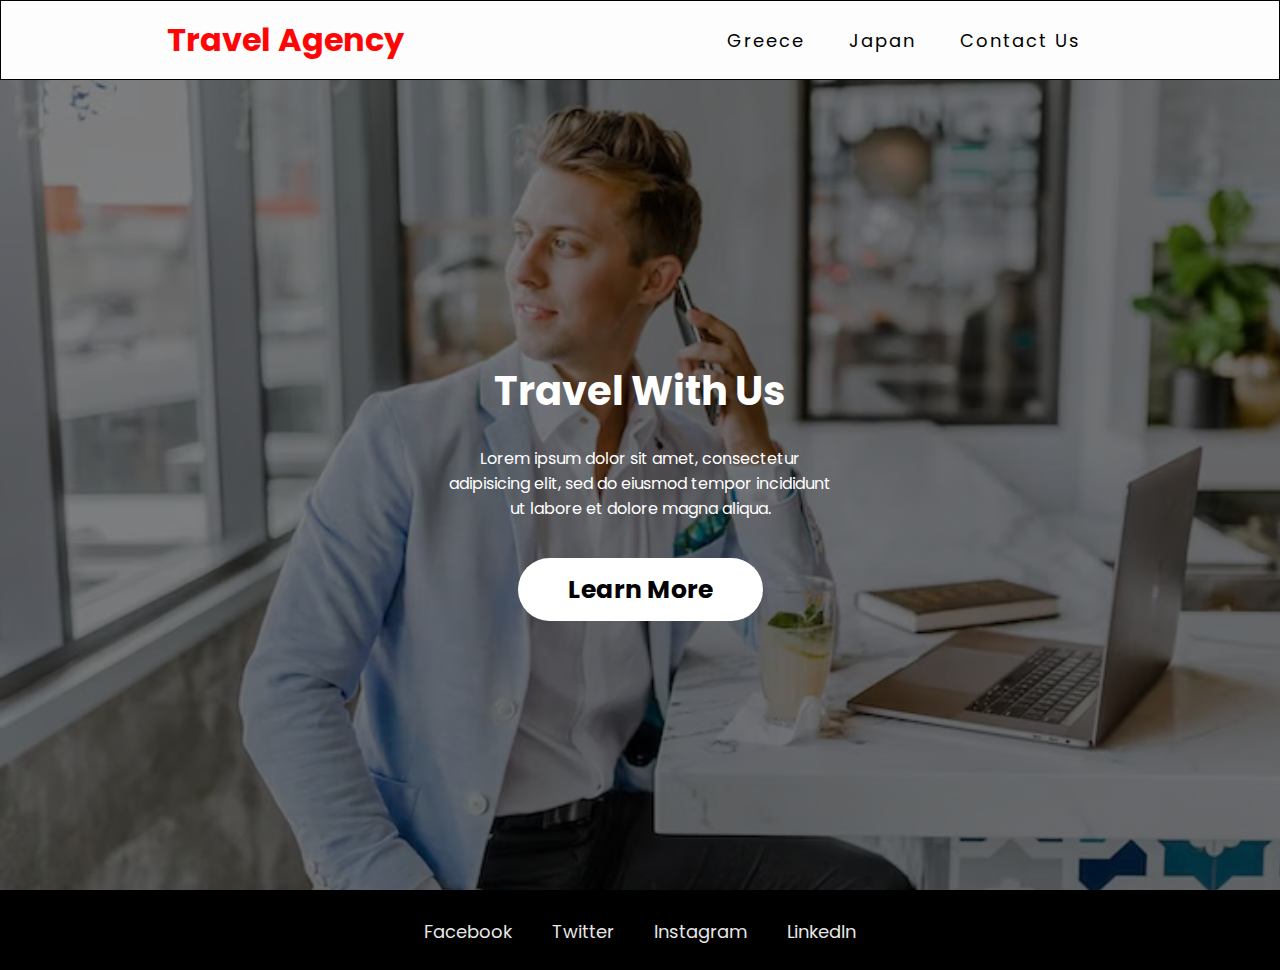
==== index.html @ ba6f4467 "all files" ====
<!DOCTYPE html>
<html>
<head>
	<meta name="viewport" content="width=device-width, initial-scale=1">
	<title>Travel Website</title>
	<link rel="preconnect" href="https://fonts.gstatic.com">
	<link href="https://fonts.googleapis.com/css2?family=Poppins:Raleway:wght@400;700&display=swap" rel="stylesheet">
	<link rel="stylesheet" type="text/css" href="style.css">
	<style>
		body {
			background-image: url('background.jpg'); /* Replace 'background.jpg' with your image file's path */
			background-size: cover; /* This makes the background image cover the entire viewport */
			background-repeat: no-repeat; /* Prevent background image from repeating */
		}
	</style>
</head>
<body>
	<div class="navbar">
		<div class="logo">
			<h1><a href="index.html">Travel Agency</a></h1>
		</div>
		<div class="menu">
			<ul>
				<li><a href="/greece.html">Greece</a></li>
				<li><a href="/japan.html">Japan</a></li>
				<li><a href="/contactus.html">Contact Us</a></li>
				
			</ul>
		</div>
	</div>
	<div class="body">
		<div class="heading">
			<h1>Travel With Us</h1>
			<br>
			<p>Lorem ipsum dolor sit amet, consectetur adipisicing elit, sed do eiusmod
			tempor incididunt ut labore et dolore magna aliqua. </p>
			<br>
			<br>
			<a href="#">Learn More</a>
		</div>
	</div>
	<div class="footer">
		<a href="https://www.facebook.com">Facebook</a>
		<a href="https://www.twitter.com">Twitter</a>
		<a href="https://www.instagram.com">Instagram</a>
		<a href="https://www.linkedin.com">LinkedIn</a>
	</div>
</body>
</html>
---- style.css ----
*{
	padding: 0px;
	margin: 0px;
	box-sizing: border-box;
	list-style: none;
	font-family: 'Poppins', sans-serif;

}
.navbar{
	width: 100%;
	height: 80px;
	background-color: rgb(253, 253, 253);
	display: flex;
	justify-content: space-around;
	align-items: center;
	color: #000;
}


/* Apply a border to the .navbar */
.navbar {
    border: 1px solid #000; /* 1px solid black border */
    padding: 10px; /* Add some padding to give space around the content */
}

/* Style the list items (optional) */
.navbar ul {
    list-style: none; /* Remove the default list bullets */
    padding: 0;
}

/* Style the navigation links (optional) */
.navbar li {
    display: inline;
    margin-right: 20px; /* Add some spacing between links */
}

.navbar a {
    text-decoration: none;
    color: #ff0505; /* Link color */
}
/* to here */
.menu ul{
	display: flex;
	align-items: center;
}
.menu ul li a{
	text-decoration: none;
	color: #000;
	padding: 5px 12px;
	letter-spacing: 2px;
	font-size: 18px;
}
.menu ul li a:hover{
	border-bottom: 4px solid #000;
	transition: 0.4s;
} 
.signup a{
	text-decoration: none;
	color: #000;
	font-size: 18px;
	font-weight: bold;
	border-radius: 12px;
	padding: 12px 30px;
	border: 2px solid #ff0000;
}
.signup a:hover{
	background-color: red;
	transition: 0.6s;
}
.body{
	width: 100%;
	height: 90vh;
	display: flex;
	justify-content: space-around;
	align-items: center;
	background-image: linear-gradient(rgba(0,0,0,0.50),rgba(0,0,0,0.50)),url(img1.jpg);
	background-position: center;
	background-size: cover;
}
.heading{
	width: 30%;
	text-align: center;
	color: #fff;
}
.heading h1{
	font-size: 40px;
}
.heading a{
	text-decoration: none;
	color: #000;
	font-size: 25px;
	font-weight: bold;
	border-radius: 45px;
	padding: 14px 50px;
	background-color: #fff;
}
.heading a:hover{
	letter-spacing: 3px;
	transition: 0.6s;
}
.tours{
	width: 50%;

	display: flex;
	justify-content: space-around;
    /* justify-content:space-evenly; */
}
/* .places{
	display: inline;
	text-align: center;
	border-radius: 12px;
}
.places h2{
	color: red;
	font-size: 35px;
	letter-spacing: 3px;
	border-radius: 1px;
	padding: 30px 30px;
	background-color: #000;
}
.places a{
	text-decoration: none;
	color: red;
	font-weight: bold;
	font-size: 18px;
	border-radius: 12px;
	padding: 12px 30px;
	background-color: #fff;
}
*/
.places a:hover{
	background-color: #ff0000;
	letter-spacing: 3px;
	transition: 0.6s;
	color: rgb(255, 255, 255);
} 
.footer {
	width: 100%;
	height: 80px;
	display: flex;
	justify-content: center; /* Center-align the content */
	align-items: center;
	background-color: rgb(0, 0, 0);
	padding: 0 20px;
	border-top: 2px solid #000;
  }
  
  .footer a {
	text-decoration: none;
	color: #e7e6e6;
	font-size: 18px;
	font-weight:inherit;
	margin: 0 20px; /* Add margin to create space between links */
}

.footer a:hover {
	text-decoration:wavy;
	transition: 0.4s;
	border-bottom: 4px solid #ffffff;
	transition: 0.4s;
  }
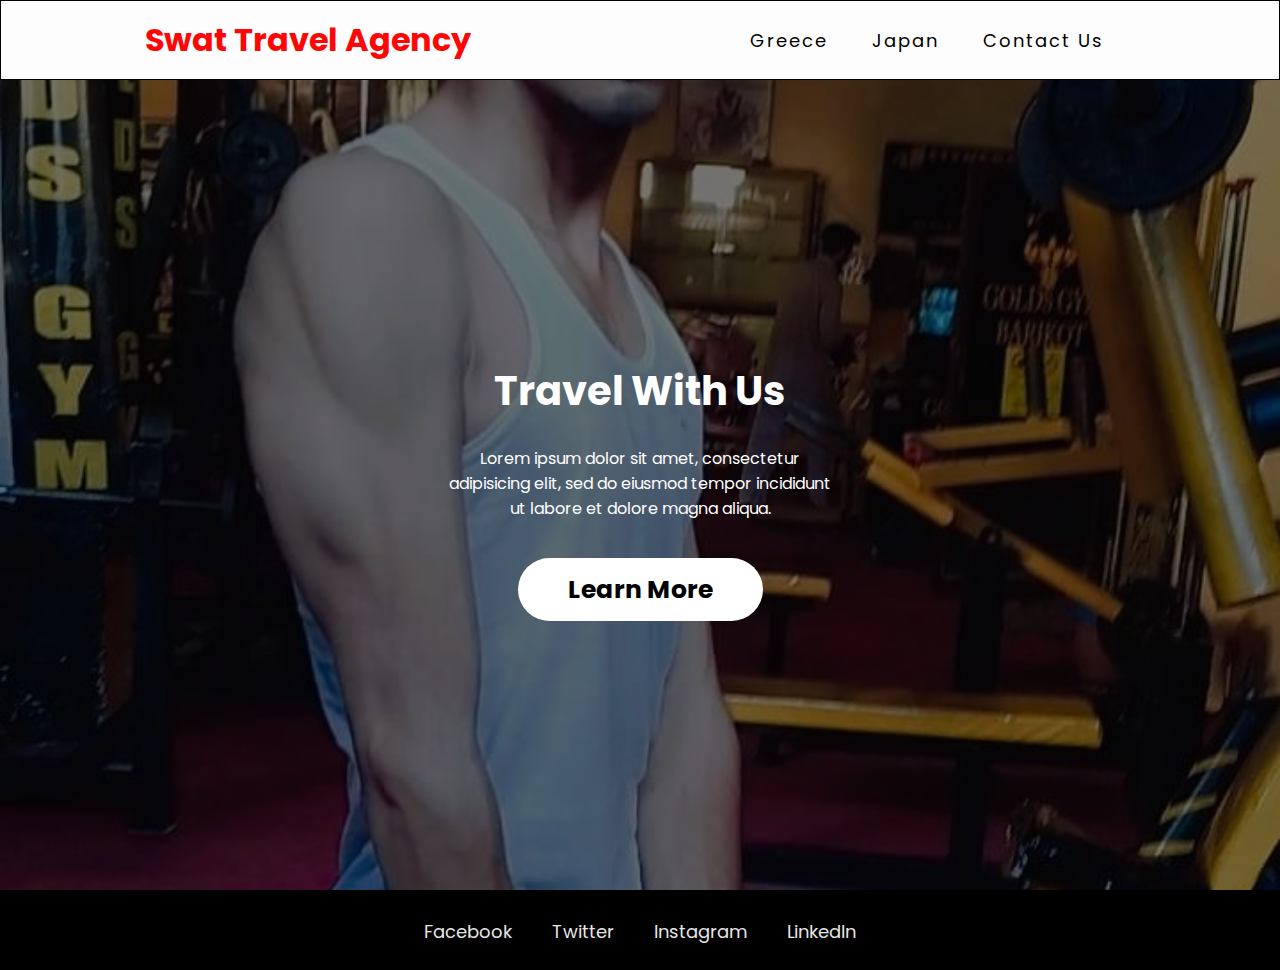
==== commit 000e8899: "Update index.html" ====
--- a/index.html
+++ b/index.html
@@ -2,7 +2,7 @@
 <html>
 <head>
 	<meta name="viewport" content="width=device-width, initial-scale=1">
-	<title>Travel Website</title>
+	<title>Travel Agency</title>
 	<link rel="preconnect" href="https://fonts.gstatic.com">
 	<link href="https://fonts.googleapis.com/css2?family=Poppins:Raleway:wght@400;700&display=swap" rel="stylesheet">
 	<link rel="stylesheet" type="text/css" href="style.css">
@@ -17,13 +17,13 @@
 <body>
 	<div class="navbar">
 		<div class="logo">
-			<h1><a href="index.html">Travel Agency</a></h1>
+			<h1><a href="index.html">Swat Travel Agency</a></h1>
 		</div>
 		<div class="menu">
 			<ul>
-				<li><a href="/greece.html">Greece</a></li>
-				<li><a href="/japan.html">Japan</a></li>
-				<li><a href="/contactus.html">Contact Us</a></li>
+				<li><a href="greece.html">Greece</a></li>
+				<li><a href="japan.html">Japan</a></li>
+				<li><a href="contactus.html">Contact Us</a></li>
 				
 			</ul>
 		</div>
--- a/style.css
+++ b/style.css
@@ -160,5 +160,57 @@
 	border-bottom: 4px solid #ffffff;
 	transition: 0.4s;
   }
-  
-  +   /* ************************ */
+  /* Default styles for all screen sizes */
+
+/* Styles for screens up to 768 pixels wide */
+@media (max-width: 768px) {
+	/* Adjust styles for smaller screens */
+	body{
+		/* font-size: 16px; */
+		.heading{
+			font-size: 20px;
+		
+		}
+		.heading a{
+			text-decoration: none;
+    color: #ffffff;
+    font-size: 10px;
+    font-weight: bold;
+    border-radius: 45px;
+    padding: 5px 20px;
+	background-color: #ff0000;
+		}
+		.heading h1{
+			font-size:30px;
+			color: #ff0000;
+		}
+		.navbar .logo{
+			position:sticky;
+			font-size: 8px;
+		}
+		.navbar .menu ul a{
+			/* position:sticky; */
+			font-size: 15px;	
+			padding: 1px 10px;
+		}
+	}
+  }
+  
+  /* Styles for screens between 769 and 992 pixels wide */
+  @media (min-width: 769px) and (max-width: 992px) {
+	/* Adjust styles for medium-sized screens */
+  }
+  
+  /* Styles for screens between 993 and 1200 pixels wide */
+  @media (min-width: 993px) and (max-width: 1200px) {
+	/* Adjust styles for larger screens */
+  }
+  
+  /* Styles for screens 1201 pixels and wider */
+  @media (min-width: 1201px) {
+	/* Adjust styles for extra-large screens */
+  }
+
+  
+  
